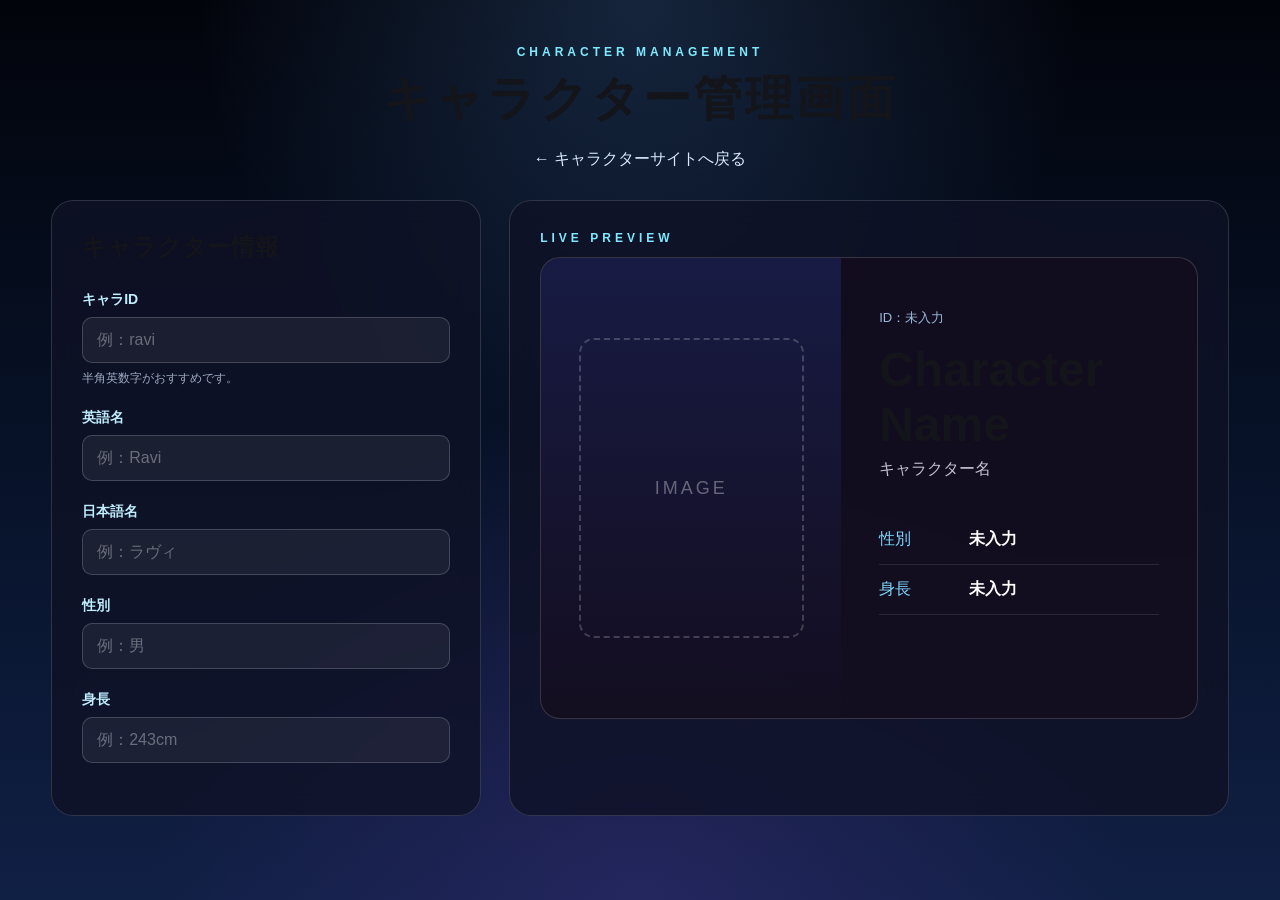
==== admin.html @ a68f76be "a" ====
<!DOCTYPE html>
<html lang="ja">
<head>
  <meta charset="UTF-8">

  <meta
    name="viewport"
    content="width=device-width, initial-scale=1.0"
  >

  <title>Character Admin</title>

  <link rel="stylesheet" href="admin.css">
</head>

<body>

  <header class="admin-header">
    <p class="admin-subtitle">CHARACTER MANAGEMENT</p>
    <h1>キャラクター管理画面</h1>

    <a href="index.html" class="back-link">
      ← キャラクターサイトへ戻る
    </a>
  </header>

  <main class="admin-layout">

    <!-- 入力エリア -->
    <section class="admin-panel">

      <h2>キャラクター情報</h2>

      <div class="form-group">
        <label for="character-id">
          キャラID
        </label>

        <input
          id="character-id"
          type="text"
          placeholder="例：ravi"
        >

        <p class="help-text">
          半角英数字がおすすめです。
        </p>
      </div>

      <div class="form-group">
        <label for="character-name">
          英語名
        </label>

        <input
          id="character-name"
          type="text"
          placeholder="例：Ravi"
        >
      </div>

      <div class="form-group">
        <label for="character-name-jp-input">
          日本語名
        </label>

        <input
          id="character-name-jp-input"
          type="text"
          placeholder="例：ラヴィ"
        >
      </div>

      <div class="form-group">
        <label for="character-gender-input">
          性別
        </label>

        <input
          id="character-gender-input"
          type="text"
          placeholder="例：男"
        >
      </div>

      <div class="form-group">
        <label for="character-height-input">
          身長
        </label>

        <input
          id="character-height-input"
          type="text"
          placeholder="例：243cm"
        >
      </div>

    </section>

    <!-- プレビューエリア -->
    <section class="preview-panel">

      <p class="preview-label">
        LIVE PREVIEW
      </p>

      <div class="character-preview">

        <div class="preview-image-area">
          <div class="image-placeholder">
            IMAGE
          </div>
        </div>

        <div class="preview-info">

          <p class="preview-character-id">
            ID：<span id="preview-id">未入力</span>
          </p>

          <h2 id="preview-name">
            Character Name
          </h2>

          <p
            id="preview-name-jp"
            class="preview-name-jp"
          >
            キャラクター名
          </p>

          <div class="preview-profile">

            <p>
              <span>性別</span>
              <strong id="preview-gender">
                未入力
              </strong>
            </p>

            <p>
              <span>身長</span>
              <strong id="preview-height">
                未入力
              </strong>
            </p>

          </div>

        </div>

      </div>

    </section>

  </main>

  <script src="admin.js"></script>

</body>
</html>
---- admin.css ----
* {
  box-sizing: border-box;
}

body {
  min-height: 100vh;
  margin: 0;

  color: #14151a;

  font-family:
    Arial,
    "Hiragino Kaku Gothic ProN",
    "Yu Gothic",
    sans-serif;

  background:
    radial-gradient(
      circle at top,
      rgba(99, 168, 255, 0.2),
      transparent 40%
    ),
    radial-gradient(
      circle at bottom,
      rgba(161, 84, 255, 0.14),
      transparent 45%
    ),
    linear-gradient(
      180deg,
      #02040b,
      #071228,
      #101f44
    );
}

.admin-header {
  padding: 45px 20px 30px;
  text-align: center;
}

.admin-header h1 {
  margin: 8px 0 18px;

  font-size: clamp(28px, 5vw, 48px);
  letter-spacing: 3px;
}

.admin-subtitle {
  margin: 0;

  color: #7eeaff;

  font-size: 12px;
  font-weight: bold;
  letter-spacing: 4px;
}

.back-link {
  color: #d9e9ff;
  text-decoration: none;
}

.back-link:hover {
  color: #7eeaff;
}

.admin-layout {
  display: grid;
  grid-template-columns: minmax(280px, 430px) 1fr;

  gap: 28px;

  width: min(1200px, 92%);
  margin: auto;
  padding-bottom: 70px;
}

.admin-panel,
.preview-panel {
  padding: 30px;

  background: rgba(15, 18, 38, 0.8);

  border: 1px solid rgba(255, 255, 255, 0.14);
  border-radius: 22px;

  backdrop-filter: blur(12px);
}

.admin-panel h2 {
  margin-top: 0;
  margin-bottom: 28px;
}

.form-group {
  margin-bottom: 22px;
}

.form-group label {
  display: block;

  margin-bottom: 8px;

  color: #bfeeff;

  font-size: 14px;
  font-weight: bold;
}

.form-group input {
  width: 100%;
  padding: 13px 14px;

  color: white;
  background: rgba(255, 255, 255, 0.06);

  border: 1px solid rgba(255, 255, 255, 0.18);
  border-radius: 10px;

  font-size: 16px;
  outline: none;
}

.form-group input:focus {
  border-color: #7eeaff;

  box-shadow:
    0 0 0 3px rgba(126, 234, 255, 0.12);
}

.form-group input::placeholder {
  color: rgba(255, 255, 255, 0.35);
}

.help-text {
  margin: 7px 0 0;

  color: #9ca9c2;

  font-size: 12px;
}

.preview-label {
  margin-top: 0;

  color: #7eeaff;

  font-size: 12px;
  font-weight: bold;
  letter-spacing: 4px;
}

.character-preview {
  display: grid;
  grid-template-columns: minmax(180px, 300px) 1fr;

  overflow: hidden;

  background: rgba(20, 14, 29, 0.8);

  border: 1px solid rgba(255, 255, 255, 0.16);
  border-radius: 20px;
}

.preview-image-area {
  display: flex;
  align-items: center;
  justify-content: center;

  min-height: 460px;

  background:
    linear-gradient(
      180deg,
      rgba(36, 59, 153, 0.3),
      rgba(23, 13, 31, 0.2)
    );
}

.image-placeholder {
  display: flex;
  align-items: center;
  justify-content: center;

  width: 75%;
  aspect-ratio: 3 / 4;

  color: rgba(255, 255, 255, 0.35);

  border:
    2px dashed
    rgba(255, 255, 255, 0.2);
  border-radius: 15px;

  font-size: 18px;
  letter-spacing: 3px;
}

.preview-info {
  padding: 38px;
}

.preview-character-id {
  color: #98b8d9;
  font-size: 13px;
}

.preview-info h2 {
  margin: 15px 0 7px;

  font-size: clamp(30px, 4vw, 48px);
}

.preview-name-jp {
  margin-top: 0;

  color: #c5c2d4;
}

.preview-profile {
  margin-top: 35px;
}

.preview-profile p {
  display: grid;
  grid-template-columns: 75px 1fr;

  gap: 15px;

  margin: 0;
  padding: 14px 0;

  border-bottom:
    1px solid rgba(255, 255, 255, 0.1);
}

.preview-profile span {
  color: #7fd8ff;
}

.preview-profile strong {
  color: white;
}

@media screen and (max-width: 900px) {
  .admin-layout {
    grid-template-columns: 1fr;
  }
}

@media screen and (max-width: 650px) {
  .character-preview {
    grid-template-columns: 1fr;
  }

  .preview-image-area {
    min-height: 320px;
  }

  .admin-panel,
  .preview-panel {
    padding: 22px;
  }

  .preview-info {
    padding: 28px 22px;
  }
}
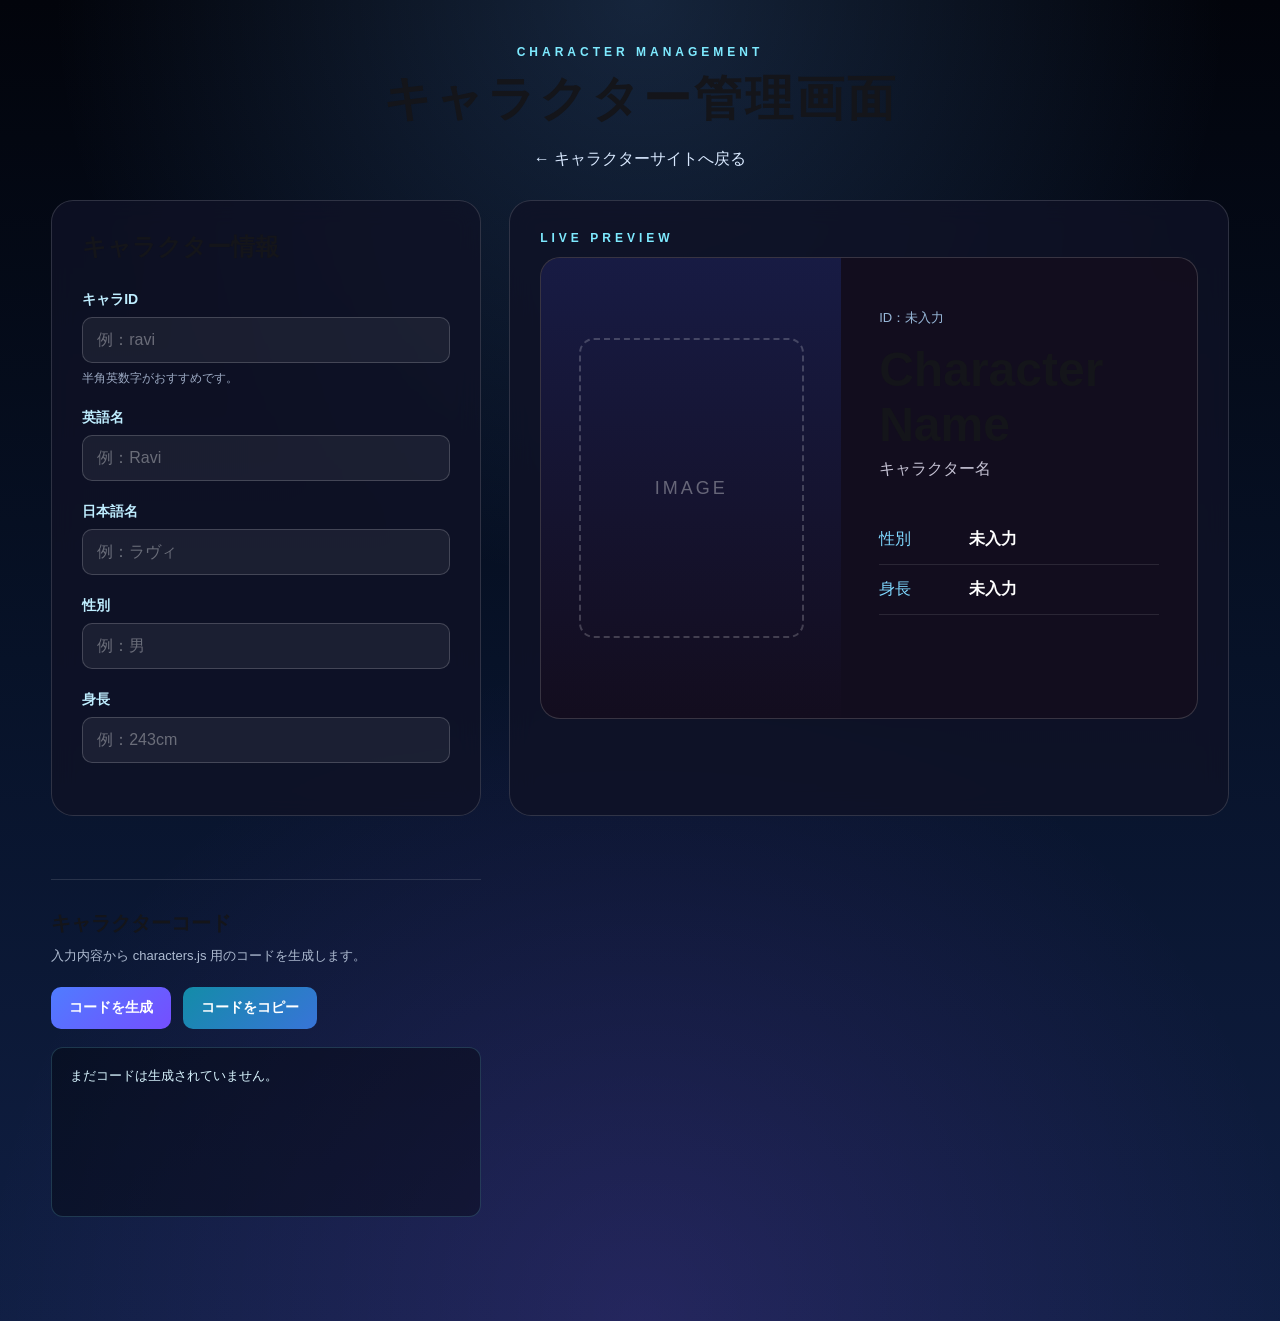
==== commit 654e2961: "a" ====
--- a/admin.html
+++ b/admin.html
@@ -153,6 +153,43 @@
 
     </section>
 
+    <!-- コード生成エリア -->
+<section class="code-generator">
+
+  <h2>キャラクターコード</h2>
+
+  <p class="code-description">
+    入力内容から characters.js 用のコードを生成します。
+  </p>
+
+  <div class="generator-buttons">
+    <button
+      id="generate-code-button"
+      type="button"
+      class="generate-button"
+    >
+      コードを生成
+    </button>
+
+    <button
+      id="copy-code-button"
+      type="button"
+      class="copy-button"
+    >
+      コードをコピー
+    </button>
+  </div>
+
+  <pre class="generated-code-box"><code id="generated-code">まだコードは生成されていません。</code></pre>
+
+  <p
+    id="copy-message"
+    class="copy-message"
+    aria-live="polite"
+  ></p>
+
+</section>
+
   </main>
 
   <script src="admin.js"></script>
--- a/admin.css
+++ b/admin.css
@@ -265,4 +265,125 @@
   .preview-info {
     padding: 28px 22px;
   }
+}
+
+/* =========================
+   コード生成エリア
+========================= */
+
+.code-generator {
+  margin-top: 35px;
+  padding-top: 30px;
+
+  border-top:
+    1px solid rgba(255, 255, 255, 0.12);
+}
+
+.code-generator h2 {
+  margin: 0 0 8px;
+
+  font-size: 20px;
+}
+
+.code-description {
+  margin: 0 0 20px;
+
+  color: #aebbd1;
+
+  font-size: 13px;
+  line-height: 1.7;
+}
+
+.generator-buttons {
+  display: flex;
+  flex-wrap: wrap;
+
+  gap: 12px;
+
+  margin-bottom: 18px;
+}
+
+.generate-button,
+.copy-button {
+  padding: 12px 18px;
+
+  color: white;
+
+  border: none;
+  border-radius: 10px;
+
+  font-size: 14px;
+  font-weight: bold;
+
+  cursor: pointer;
+
+  transition:
+    transform 0.2s ease,
+    opacity 0.2s ease,
+    box-shadow 0.2s ease;
+}
+
+.generate-button {
+  background:
+    linear-gradient(
+      135deg,
+      #4f7cff,
+      #754eff
+    );
+}
+
+.copy-button {
+  background:
+    linear-gradient(
+      135deg,
+      #138ca8,
+      #3874d8
+    );
+}
+
+.generate-button:hover,
+.copy-button:hover {
+  transform: translateY(-2px);
+
+  box-shadow:
+    0 8px 22px rgba(73, 151, 255, 0.25);
+}
+
+.generate-button:active,
+.copy-button:active {
+  transform: translateY(0);
+}
+
+.generated-code-box {
+  overflow-x: auto;
+
+  min-height: 170px;
+  margin: 0;
+  padding: 18px;
+
+  color: #d9f5ff;
+  background: rgba(0, 0, 0, 0.35);
+
+  border: 1px solid rgba(126, 234, 255, 0.18);
+  border-radius: 12px;
+
+  font-family:
+    Consolas,
+    Monaco,
+    monospace;
+
+  font-size: 13px;
+  line-height: 1.7;
+  white-space: pre-wrap;
+  word-break: break-word;
+}
+
+.copy-message {
+  min-height: 22px;
+  margin: 12px 0 0;
+
+  color: #7eeaff;
+
+  font-size: 13px;
+  font-weight: bold;
 }
